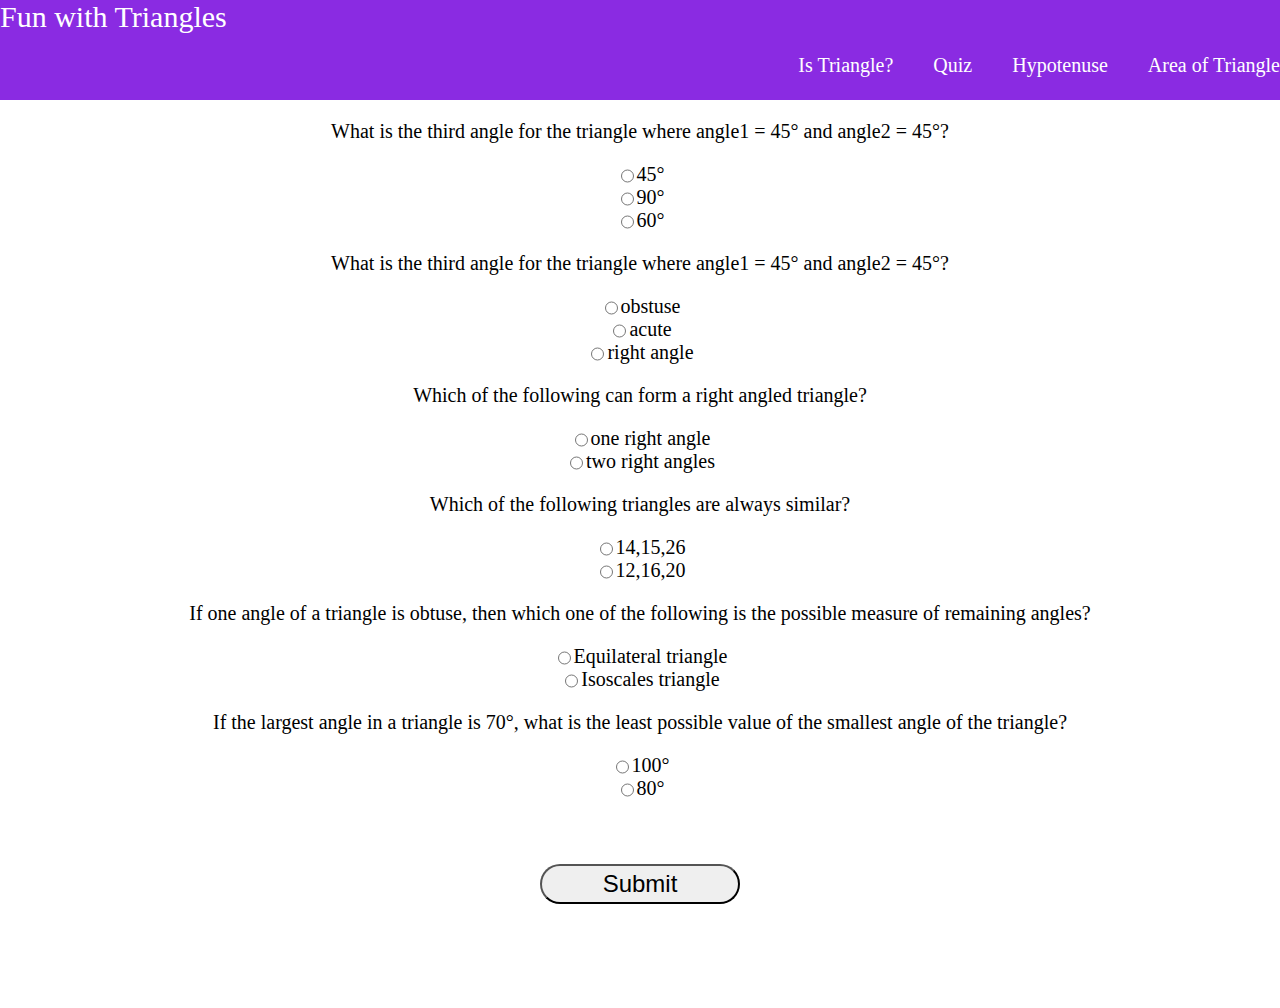
==== index.html @ d7b11940 "Initial commit" ====
<!DOCTYPE html>
<html lang="en">
<head>
    <meta charset="UTF-8">
    <meta http-equiv="X-UA-Compatible" content="IE=edge">
    <meta name="viewport" content="width=device-width, initial-scale=1.0">
    <title>Quiz</title>
    <link rel="stylesheet" href="styles.css">
</head>
<body>
    <header> 
    <nav id="nav-bar">
        <a href="">Fun with Triangles</a>
        <ul>
            <li><a href="isTriangle.html">Is Triangle?</a></li>
            <li><a href="index.js">Quiz</a></li>
            <li><a href="hypotenuse.html">Hypotenuse</a></li>
            <li><a href="area.html">Area of Triangle</a></li>
        
            </ul>


    </nav>
</header>

<form id="quiz-form">
    <div>
        <p>What is the third angle for the triangle where angle1 = 45° and angle2 = 45°?</p>
    <label><input name="Question1" type="radio" value="45°"/>45°</label>
    <label><input  name="Question1" type="radio" value="90°"/>90°</label>
    <label><input  name="Question1" type="radio" value="60°"/>60°</label>
</div>
<div>
    <p>What is the third angle for the triangle where angle1 = 45° and angle2 = 45°?</p>
    <label><input name="Question2" type="radio" value="obstuse"/>obstuse</label>
    <label><input  name="Question2" type="radio" value="acute"/>acute</label>
    <label><input  name="Question2" type="radio" value="right angle"/>right angle</label>
</div>
<div>
    <p>Which of the following can form a right angled triangle?

    </p>
    <label><input name="Question3" type="radio" value="one right angle"/>one right angle</label>
    <label><input  name="Question3" type="radio" value="two right angles"/>two right angles</label>
</div>
<div>
    <p>Which of the following triangles are always similar?</p>
    <label><input name="Question4" type="radio" value="14,15,26"/>14,15,26</label>
    <label><input  name="Question4" type="radio" value="12,16,20"/>12,16,20</label>
    
<div>
    <p>If one angle of a triangle is obtuse, then which one of the following is the possible measure of remaining angles?</p>
    <label><input name="Question5" type="radio" value="Equilateral"/>Equilateral triangle</label>
    <label><input  name="Question5" type="radio" value="Isoscales"/>Isoscales triangle</label>
    
</div>
<div>
    <p>If the largest angle in a triangle is 70°, what is the least possible value of the smallest angle of the triangle?

    </p>
    <label><input name="Question6" type="radio" value="45°"/>100°</label>
    <label><input  name="Question6" type="radio" value="100°"/>80°</label>
    
</div>
    

</form>

<div id="btn-divZ">
    <button id="btn">Submit</button>
</div>
<div id="output-div">

</div>

   
    
</body>
<script src="index.js"></script>
</html>
---- styles.css ----
body{
    margin: 0%;
    font-size: 20px;
}

#nav-bar ul{
    list-style-type: none;
    display: flex;
    justify-content:end ;
    
}

#nav-bar ul li a:link,#nav-bar a:link{
    text-decoration: none;

}

#nav-bar a{
    font-size: 30px;
    color: white;
}
#nav-bar ul li a{
    font-size: 20px;
    
}
#nav-bar ul li{
    padding-left: 2em
}

#nav-bar{
    
    background-color: blueviolet;
    height: 100px;
    
}

p,label{
    display: flex;
    justify-content: center;
}

#btn-div{
    
    margin-top: 4rem;
     display: flex;
     justify-content: center;
     align-items: center;
     margin-bottom: 4rem;
}

#btn-div button{
    border-radius: 2rem;
    font-size: 24px;
    width: 200px;
    height: 40px;
}

.main-text{
    display: flex;
    justify-content:center;
    align-items: center;
    flex-direction: column;
}


#btn-divZ{
    margin-top: 4rem;
     display: flex;
     justify-content: center;
     align-items: center;
     margin-bottom: 4rem;
}
#btn-divZ button{
    border-radius: 2rem;
    font-size: 24px;
    width: 200px;
    height: 40px;
}

#btn-divA{
    margin-top: 4rem;
     display: flex;
     justify-content: center;
     align-items: center;
     margin-bottom: 4rem;
}
#btn-divA button{
    border-radius: 2rem;
    font-size: 24px;
    width: 200px;
    height: 40px;
}

#btn-divX{
    margin-top: 4rem;
     display: flex;
     justify-content: center;
     align-items: center;
     margin-bottom: 4rem;
}
#btn-divX button{
    border-radius: 2rem;
    font-size: 24px;
    width: 200px;
    height: 40px;
}

#output-div{
    border-radius: 2rem;
    font-size: 24px;
    width: 200px;
    height: 40px;
}
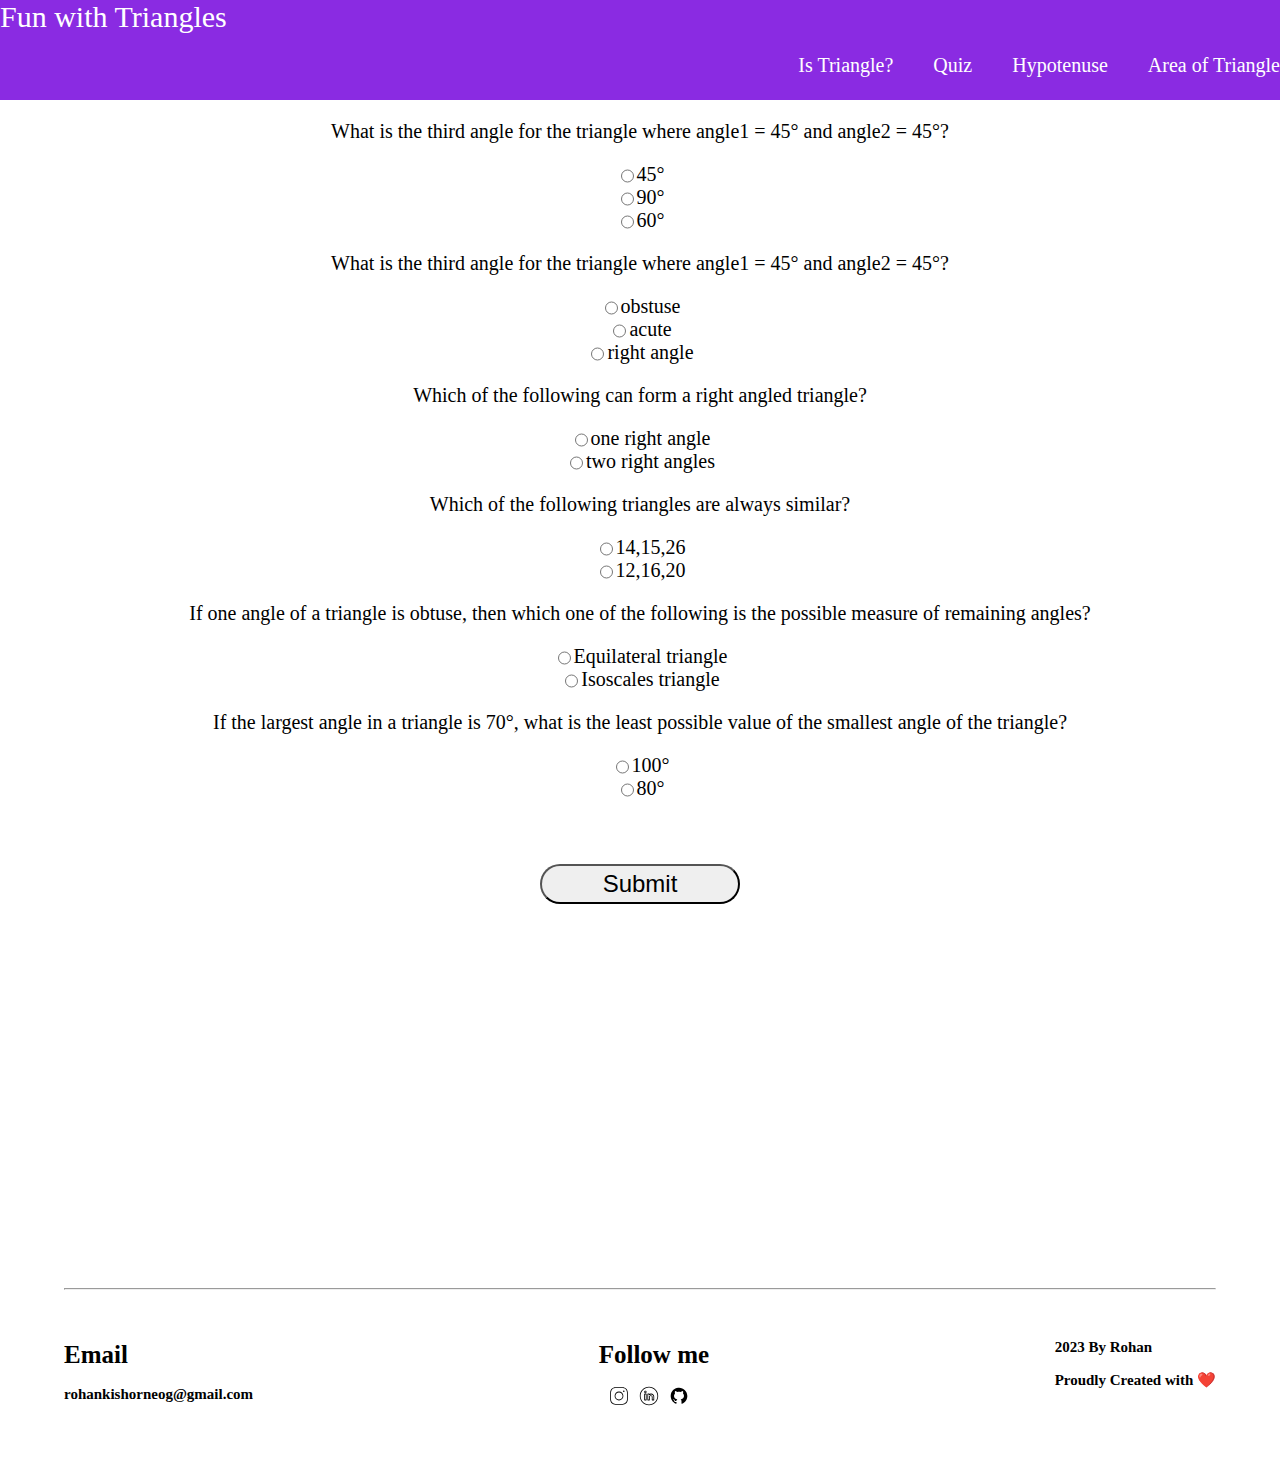
==== commit 9f8403e5: "fixed submit bug, added footer" ====
--- a/index.html
+++ b/index.html
@@ -1,5 +1,6 @@
 <!DOCTYPE html>
 <html lang="en">
+
 <head>
     <meta charset="UTF-8">
     <meta http-equiv="X-UA-Compatible" content="IE=edge">
@@ -7,74 +8,101 @@
     <title>Quiz</title>
     <link rel="stylesheet" href="styles.css">
 </head>
+
 <body>
-    <header> 
-    <nav id="nav-bar">
-        <a href="">Fun with Triangles</a>
-        <ul>
-            <li><a href="isTriangle.html">Is Triangle?</a></li>
-            <li><a href="index.js">Quiz</a></li>
-            <li><a href="hypotenuse.html">Hypotenuse</a></li>
-            <li><a href="area.html">Area of Triangle</a></li>
-        
+    <header>
+        <nav id="nav-bar">
+            <a href="">Fun with Triangles</a>
+            <ul>
+                <li><a href="isTriangle.html">Is Triangle?</a></li>
+                <li><a href="index.js">Quiz</a></li>
+                <li><a href="hypotenuse.html">Hypotenuse</a></li>
+                <li><a href="area.html">Area of Triangle</a></li>
+
             </ul>
 
 
-    </nav>
-</header>
+        </nav>
+    </header>
 
-<form id="quiz-form">
-    <div>
-        <p>What is the third angle for the triangle where angle1 = 45° and angle2 = 45°?</p>
-    <label><input name="Question1" type="radio" value="45°"/>45°</label>
-    <label><input  name="Question1" type="radio" value="90°"/>90°</label>
-    <label><input  name="Question1" type="radio" value="60°"/>60°</label>
-</div>
-<div>
-    <p>What is the third angle for the triangle where angle1 = 45° and angle2 = 45°?</p>
-    <label><input name="Question2" type="radio" value="obstuse"/>obstuse</label>
-    <label><input  name="Question2" type="radio" value="acute"/>acute</label>
-    <label><input  name="Question2" type="radio" value="right angle"/>right angle</label>
-</div>
-<div>
-    <p>Which of the following can form a right angled triangle?
+    <form action="#" id="quiz-form">
+        <div>
+            <p>What is the third angle for the triangle where angle1 = 45° and angle2 = 45°?</p>
+            <label><input name="Question1" type="radio" value="45°" />45°</label>
+            <label><input name="Question1" type="radio" value="90°" />90°</label>
+            <label><input name="Question1" type="radio" value="60°" />60°</label>
+        </div>
+        <div>
+            <p>What is the third angle for the triangle where angle1 = 45° and angle2 = 45°?</p>
+            <label><input name="Question2" type="radio" value="obstuse" />obstuse</label>
+            <label><input name="Question2" type="radio" value="acute" />acute</label>
+            <label><input name="Question2" type="radio" value="right angle" />right angle</label>
+        </div>
+        <div>
+            <p>Which of the following can form a right angled triangle?
 
-    </p>
-    <label><input name="Question3" type="radio" value="one right angle"/>one right angle</label>
-    <label><input  name="Question3" type="radio" value="two right angles"/>two right angles</label>
-</div>
-<div>
-    <p>Which of the following triangles are always similar?</p>
-    <label><input name="Question4" type="radio" value="14,15,26"/>14,15,26</label>
-    <label><input  name="Question4" type="radio" value="12,16,20"/>12,16,20</label>
-    
-<div>
-    <p>If one angle of a triangle is obtuse, then which one of the following is the possible measure of remaining angles?</p>
-    <label><input name="Question5" type="radio" value="Equilateral"/>Equilateral triangle</label>
-    <label><input  name="Question5" type="radio" value="Isoscales"/>Isoscales triangle</label>
-    
-</div>
-<div>
-    <p>If the largest angle in a triangle is 70°, what is the least possible value of the smallest angle of the triangle?
+            </p>
+            <label><input name="Question3" type="radio" value="one right angle" />one right angle</label>
+            <label><input name="Question3" type="radio" value="two right angles" />two right angles</label>
+        </div>
+        <div>
+            <p>Which of the following triangles are always similar?</p>
+            <label><input name="Question4" type="radio" value="14,15,26" />14,15,26</label>
+            <label><input name="Question4" type="radio" value="12,16,20" />12,16,20</label>
+        </div>
+        <div>
+            <p>If one angle of a triangle is obtuse, then which one of the following is the possible measure of
+                remaining angles?</p>
+            <label><input name="Question5" type="radio" value="Equilateral" />Equilateral triangle</label>
+            <label><input name="Question5" type="radio" value="Isoscales" />Isoscales triangle</label>
 
-    </p>
-    <label><input name="Question6" type="radio" value="45°"/>100°</label>
-    <label><input  name="Question6" type="radio" value="100°"/>80°</label>
-    
-</div>
-    
+        </div>
 
-</form>
+        <div>
+            <p>If the largest angle in a triangle is 70°, what is the least possible value of the smallest angle of
+                the triangle?
 
-<div id="btn-divZ">
-    <button id="btn">Submit</button>
-</div>
-<div id="output-div">
+            </p>
+            <label><input name="Question6" type="radio" value="45°" />100°</label>
+            <label><input name="Question6" type="radio" value="100°" />80°</label>
 
-</div>
+        </div>
 
-   
-    
+
+    </form>
+
+    <div id="btn-divZ">
+        <button id="btn">Submit</button>
+    </div>
+    <div id="output-div">
+
+    </div>
+    <footer class="footer">
+        <hr>
+
+        <div class="footer-elements">
+        
+        <div class="email">
+            <h1>Email</h1>
+            <h3>rohankishorneog@gmail.com</h3>
+        </div>
+        <div class="socials">
+            <h1>Follow me</h1>
+            <div class="logo-div">
+                <a href="https://www.instagram.com/rohankishorneog/"><img src="logos/icons8-instagram.svg" class="logo-img" ></a>
+                <a href="https://www.linkedin.com/in/rohan-kishor-neog-919654189/"><img src="logos/icons8-linkedin-circled.svg"  class="logo-img" ></a>
+                <a href="https://github.com/rohankishorneog"><img src="logos/icons8-github.svg"  class="logo-img" ></a>
+            </div>
+        </div>
+            <div class="footer-texts">
+                <h3>2023 By Rohan</h3>
+                <h3> Proudly Created with ❤️</h3>
+            </div>
+
+        </div>
+    </footer>
+
+    <script src="index.js"></script>
 </body>
-<script src="index.js"></script>
+
 </html>--- a/styles.css
+++ b/styles.css
@@ -106,8 +106,44 @@
 }
 
 #output-div{
-    border-radius: 2rem;
+    display: flex;
+    align-items: center;
     font-size: 24px;
-    width: 200px;
-    height: 40px;
+    text-align: center;
+    justify-content: center;
+    margin-bottom: 3rem;
+}
+
+.output-div{
+    text-align: center;
+}
+
+
+
+/*styling for footer*/
+
+.footer{
+    margin: 20rem 4rem 4rem 4rem
+}
+
+.footer-elements{
+    padding-top: 1.5rem;
+    display: flex;
+    justify-content: space-between;
+}
+.footer h1{
+    font-size: 25px;
+}
+.footer h3{
+    font-size: 15px;
+}
+
+/*styling for logos*/
+
+.logo-div{
+    display: flex;
+}
+.logo-img{
+    width: 20px;
+    padding-left: 10px
 }